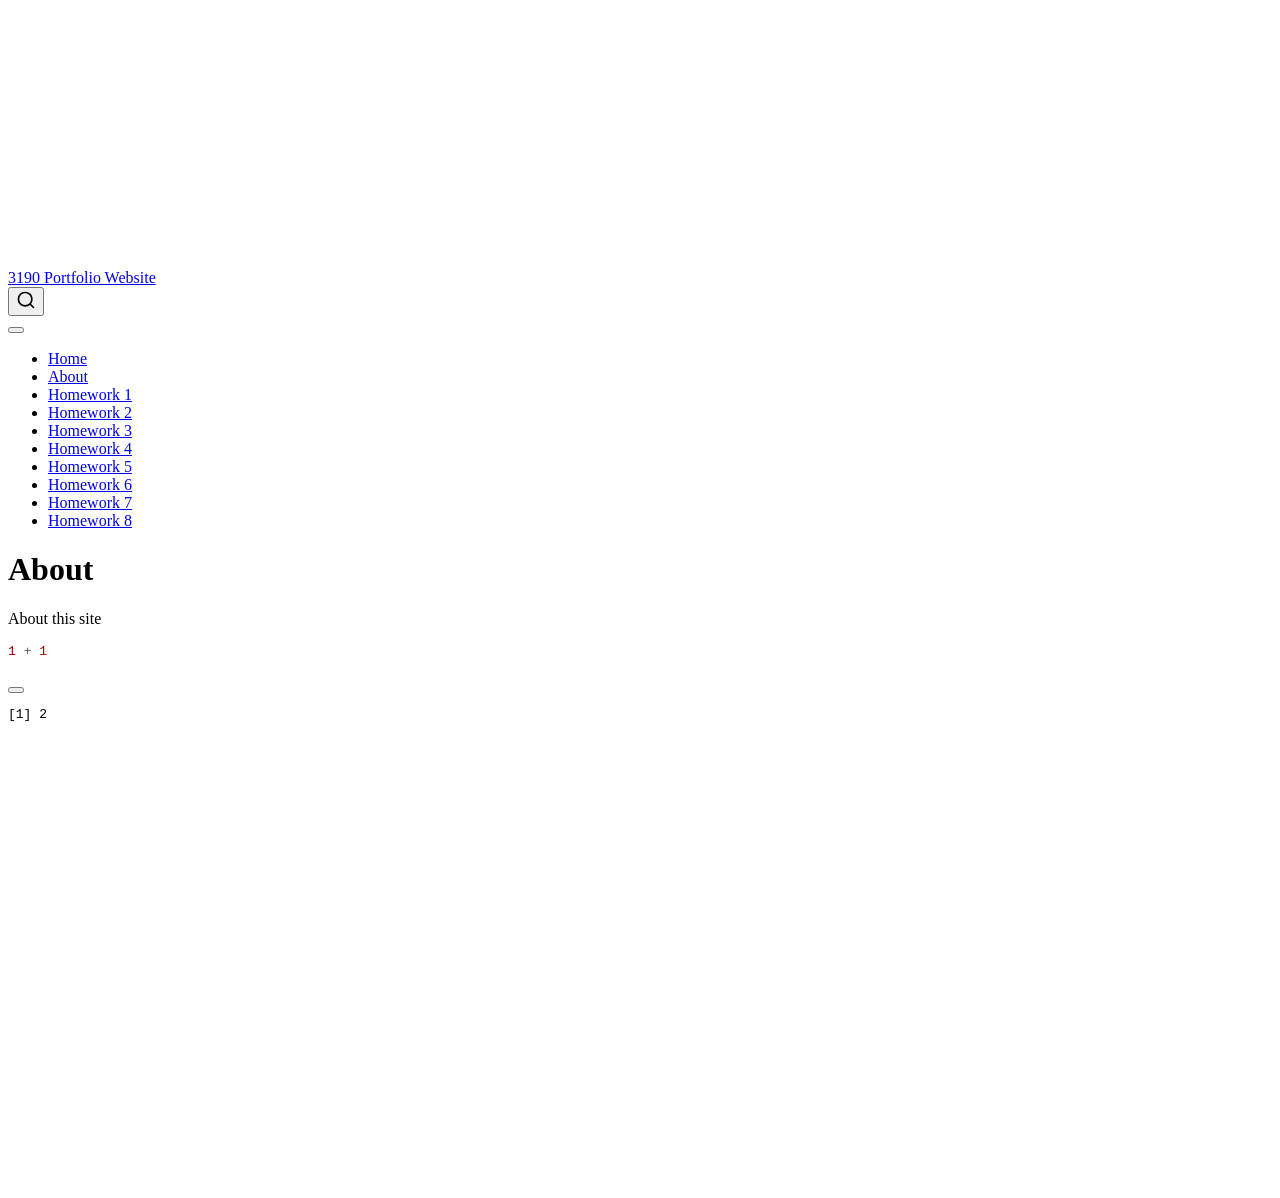
==== docs/about.html @ f3d51ba0 "website" ====
<!DOCTYPE html>
<html xmlns="http://www.w3.org/1999/xhtml" lang="en" xml:lang="en"><head>

<meta charset="utf-8">
<meta name="generator" content="quarto-1.8.25">

<meta name="viewport" content="width=device-width, initial-scale=1.0, user-scalable=yes">


<title>About – 3190 Portfolio Website</title>
<style>
code{white-space: pre-wrap;}
span.smallcaps{font-variant: small-caps;}
div.columns{display: flex; gap: min(4vw, 1.5em);}
div.column{flex: auto; overflow-x: auto;}
div.hanging-indent{margin-left: 1.5em; text-indent: -1.5em;}
ul.task-list{list-style: none;}
ul.task-list li input[type="checkbox"] {
  width: 0.8em;
  margin: 0 0.8em 0.2em -1em; /* quarto-specific, see https://github.com/quarto-dev/quarto-cli/issues/4556 */ 
  vertical-align: middle;
}
/* CSS for syntax highlighting */
html { -webkit-text-size-adjust: 100%; }
pre > code.sourceCode { white-space: pre; position: relative; }
pre > code.sourceCode > span { display: inline-block; line-height: 1.25; }
pre > code.sourceCode > span:empty { height: 1.2em; }
.sourceCode { overflow: visible; }
code.sourceCode > span { color: inherit; text-decoration: inherit; }
div.sourceCode { margin: 1em 0; }
pre.sourceCode { margin: 0; }
@media screen {
div.sourceCode { overflow: auto; }
}
@media print {
pre > code.sourceCode { white-space: pre-wrap; }
pre > code.sourceCode > span { text-indent: -5em; padding-left: 5em; }
}
pre.numberSource code
  { counter-reset: source-line 0; }
pre.numberSource code > span
  { position: relative; left: -4em; counter-increment: source-line; }
pre.numberSource code > span > a:first-child::before
  { content: counter(source-line);
    position: relative; left: -1em; text-align: right; vertical-align: baseline;
    border: none; display: inline-block;
    -webkit-touch-callout: none; -webkit-user-select: none;
    -khtml-user-select: none; -moz-user-select: none;
    -ms-user-select: none; user-select: none;
    padding: 0 4px; width: 4em;
  }
pre.numberSource { margin-left: 3em;  padding-left: 4px; }
div.sourceCode
  {   }
@media screen {
pre > code.sourceCode > span > a:first-child::before { text-decoration: underline; }
}
</style>


<script src="site_libs/quarto-nav/quarto-nav.js"></script>
<script src="site_libs/quarto-nav/headroom.min.js"></script>
<script src="site_libs/clipboard/clipboard.min.js"></script>
<script src="site_libs/quarto-search/autocomplete.umd.js"></script>
<script src="site_libs/quarto-search/fuse.min.js"></script>
<script src="site_libs/quarto-search/quarto-search.js"></script>
<meta name="quarto:offset" content="./">
<script src="site_libs/quarto-html/quarto.js" type="module"></script>
<script src="site_libs/quarto-html/tabsets/tabsets.js" type="module"></script>
<script src="site_libs/quarto-html/axe/axe-check.js" type="module"></script>
<script src="site_libs/quarto-html/popper.min.js"></script>
<script src="site_libs/quarto-html/tippy.umd.min.js"></script>
<script src="site_libs/quarto-html/anchor.min.js"></script>
<link href="site_libs/quarto-html/tippy.css" rel="stylesheet">
<link href="site_libs/quarto-html/quarto-syntax-highlighting-7b89279ff1a6dce999919e0e67d4d9ec.css" rel="stylesheet" id="quarto-text-highlighting-styles">
<script src="site_libs/bootstrap/bootstrap.min.js"></script>
<link href="site_libs/bootstrap/bootstrap-icons.css" rel="stylesheet">
<link href="site_libs/bootstrap/bootstrap-5b4ad623e5705c0698d39aec6f10cf02.min.css" rel="stylesheet" append-hash="true" id="quarto-bootstrap" data-mode="light">
<script id="quarto-search-options" type="application/json">{
  "location": "navbar",
  "copy-button": false,
  "collapse-after": 3,
  "panel-placement": "end",
  "type": "overlay",
  "limit": 50,
  "keyboard-shortcut": [
    "f",
    "/",
    "s"
  ],
  "show-item-context": false,
  "language": {
    "search-no-results-text": "No results",
    "search-matching-documents-text": "matching documents",
    "search-copy-link-title": "Copy link to search",
    "search-hide-matches-text": "Hide additional matches",
    "search-more-match-text": "more match in this document",
    "search-more-matches-text": "more matches in this document",
    "search-clear-button-title": "Clear",
    "search-text-placeholder": "",
    "search-detached-cancel-button-title": "Cancel",
    "search-submit-button-title": "Submit",
    "search-label": "Search"
  }
}</script>


<link rel="stylesheet" href="styles.css">
</head>

<body class="nav-fixed quarto-light">

<div id="quarto-search-results"></div>
  <header id="quarto-header" class="headroom fixed-top">
    <nav class="navbar navbar-expand-lg " data-bs-theme="dark">
      <div class="navbar-container container-fluid">
      <div class="navbar-brand-container mx-auto">
    <a href="./index.html" class="navbar-brand navbar-brand-logo">
    </a>
    <a class="navbar-brand" href="./index.html">
    <span class="navbar-title">3190 Portfolio Website</span>
    </a>
  </div>
            <div id="quarto-search" class="" title="Search"></div>
          <button class="navbar-toggler" type="button" data-bs-toggle="collapse" data-bs-target="#navbarCollapse" aria-controls="navbarCollapse" role="menu" aria-expanded="false" aria-label="Toggle navigation" onclick="if (window.quartoToggleHeadroom) { window.quartoToggleHeadroom(); }">
  <span class="navbar-toggler-icon"></span>
</button>
          <div class="collapse navbar-collapse" id="navbarCollapse">
            <ul class="navbar-nav navbar-nav-scroll me-auto">
  <li class="nav-item">
    <a class="nav-link" href="./index.html"> 
<span class="menu-text">Home</span></a>
  </li>  
  <li class="nav-item">
    <a class="nav-link active" href="./about.html" aria-current="page"> 
<span class="menu-text">About</span></a>
  </li>  
  <li class="nav-item">
    <a class="nav-link" href="./Homework/Homework1_Lucero.html"> 
<span class="menu-text">Homework 1</span></a>
  </li>  
  <li class="nav-item">
    <a class="nav-link" href="./Homework/Homework_2.html"> 
<span class="menu-text">Homework 2</span></a>
  </li>  
  <li class="nav-item">
    <a class="nav-link" href="./Homework/Homework_3.html"> 
<span class="menu-text">Homework 3</span></a>
  </li>  
  <li class="nav-item">
    <a class="nav-link" href="./Homework/Homework_4.html"> 
<span class="menu-text">Homework 4</span></a>
  </li>  
  <li class="nav-item">
    <a class="nav-link" href="./Homework/Homework_5.html"> 
<span class="menu-text">Homework 5</span></a>
  </li>  
  <li class="nav-item">
    <a class="nav-link" href="./Homework/Homework_6.html"> 
<span class="menu-text">Homework 6</span></a>
  </li>  
  <li class="nav-item">
    <a class="nav-link" href="./Homework/Homework_7.html"> 
<span class="menu-text">Homework 7</span></a>
  </li>  
  <li class="nav-item">
    <a class="nav-link" href="./Homework/Homework_8.html"> 
<span class="menu-text">Homework 8</span></a>
  </li>  
</ul>
          </div> <!-- /navcollapse -->
            <div class="quarto-navbar-tools">
</div>
      </div> <!-- /container-fluid -->
    </nav>
</header>
<!-- content -->
<div id="quarto-content" class="quarto-container page-columns page-rows-contents page-layout-article page-navbar">
<!-- sidebar -->
<!-- margin-sidebar -->
    <div id="quarto-margin-sidebar" class="sidebar margin-sidebar zindex-bottom">
        
    </div>
<!-- main -->
<main class="content" id="quarto-document-content">

<header id="title-block-header" class="quarto-title-block default">
<div class="quarto-title">
<h1 class="title">About</h1>
</div>



<div class="quarto-title-meta">

    
  
    
  </div>
  


</header>


<p>About this site</p>
<div class="cell">
<div class="code-copy-outer-scaffold"><div class="sourceCode cell-code" id="cb1"><pre class="sourceCode r code-with-copy"><code class="sourceCode r"><span id="cb1-1"><a href="#cb1-1" aria-hidden="true" tabindex="-1"></a><span class="dv">1</span> <span class="sc">+</span> <span class="dv">1</span></span></code></pre></div><button title="Copy to Clipboard" class="code-copy-button"><i class="bi"></i></button></div>
<div class="cell-output cell-output-stdout">
<pre><code>[1] 2</code></pre>
</div>
</div>



</main> <!-- /main -->
<script id="quarto-html-after-body" type="application/javascript">
  window.document.addEventListener("DOMContentLoaded", function (event) {
    const icon = "";
    const anchorJS = new window.AnchorJS();
    anchorJS.options = {
      placement: 'right',
      icon: icon
    };
    anchorJS.add('.anchored');
    const isCodeAnnotation = (el) => {
      for (const clz of el.classList) {
        if (clz.startsWith('code-annotation-')) {                     
          return true;
        }
      }
      return false;
    }
    const onCopySuccess = function(e) {
      // button target
      const button = e.trigger;
      // don't keep focus
      button.blur();
      // flash "checked"
      button.classList.add('code-copy-button-checked');
      var currentTitle = button.getAttribute("title");
      button.setAttribute("title", "Copied!");
      let tooltip;
      if (window.bootstrap) {
        button.setAttribute("data-bs-toggle", "tooltip");
        button.setAttribute("data-bs-placement", "left");
        button.setAttribute("data-bs-title", "Copied!");
        tooltip = new bootstrap.Tooltip(button, 
          { trigger: "manual", 
            customClass: "code-copy-button-tooltip",
            offset: [0, -8]});
        tooltip.show();    
      }
      setTimeout(function() {
        if (tooltip) {
          tooltip.hide();
          button.removeAttribute("data-bs-title");
          button.removeAttribute("data-bs-toggle");
          button.removeAttribute("data-bs-placement");
        }
        button.setAttribute("title", currentTitle);
        button.classList.remove('code-copy-button-checked');
      }, 1000);
      // clear code selection
      e.clearSelection();
    }
    const getTextToCopy = function(trigger) {
      const outerScaffold = trigger.parentElement.cloneNode(true);
      const codeEl = outerScaffold.querySelector('code');
      for (const childEl of codeEl.children) {
        if (isCodeAnnotation(childEl)) {
          childEl.remove();
        }
      }
      return codeEl.innerText;
    }
    const clipboard = new window.ClipboardJS('.code-copy-button:not([data-in-quarto-modal])', {
      text: getTextToCopy
    });
    clipboard.on('success', onCopySuccess);
    if (window.document.getElementById('quarto-embedded-source-code-modal')) {
      const clipboardModal = new window.ClipboardJS('.code-copy-button[data-in-quarto-modal]', {
        text: getTextToCopy,
        container: window.document.getElementById('quarto-embedded-source-code-modal')
      });
      clipboardModal.on('success', onCopySuccess);
    }
      var localhostRegex = new RegExp(/^(?:http|https):\/\/localhost\:?[0-9]*\//);
      var mailtoRegex = new RegExp(/^mailto:/);
        var filterRegex = new RegExp('/' + window.location.host + '/');
      var isInternal = (href) => {
          return filterRegex.test(href) || localhostRegex.test(href) || mailtoRegex.test(href);
      }
      // Inspect non-navigation links and adorn them if external
     var links = window.document.querySelectorAll('a[href]:not(.nav-link):not(.navbar-brand):not(.toc-action):not(.sidebar-link):not(.sidebar-item-toggle):not(.pagination-link):not(.no-external):not([aria-hidden]):not(.dropdown-item):not(.quarto-navigation-tool):not(.about-link)');
      for (var i=0; i<links.length; i++) {
        const link = links[i];
        if (!isInternal(link.href)) {
          // undo the damage that might have been done by quarto-nav.js in the case of
          // links that we want to consider external
          if (link.dataset.originalHref !== undefined) {
            link.href = link.dataset.originalHref;
          }
        }
      }
    function tippyHover(el, contentFn, onTriggerFn, onUntriggerFn) {
      const config = {
        allowHTML: true,
        maxWidth: 500,
        delay: 100,
        arrow: false,
        appendTo: function(el) {
            return el.parentElement;
        },
        interactive: true,
        interactiveBorder: 10,
        theme: 'quarto',
        placement: 'bottom-start',
      };
      if (contentFn) {
        config.content = contentFn;
      }
      if (onTriggerFn) {
        config.onTrigger = onTriggerFn;
      }
      if (onUntriggerFn) {
        config.onUntrigger = onUntriggerFn;
      }
      window.tippy(el, config); 
    }
    const noterefs = window.document.querySelectorAll('a[role="doc-noteref"]');
    for (var i=0; i<noterefs.length; i++) {
      const ref = noterefs[i];
      tippyHover(ref, function() {
        // use id or data attribute instead here
        let href = ref.getAttribute('data-footnote-href') || ref.getAttribute('href');
        try { href = new URL(href).hash; } catch {}
        const id = href.replace(/^#\/?/, "");
        const note = window.document.getElementById(id);
        if (note) {
          return note.innerHTML;
        } else {
          return "";
        }
      });
    }
    const xrefs = window.document.querySelectorAll('a.quarto-xref');
    const processXRef = (id, note) => {
      // Strip column container classes
      const stripColumnClz = (el) => {
        el.classList.remove("page-full", "page-columns");
        if (el.children) {
          for (const child of el.children) {
            stripColumnClz(child);
          }
        }
      }
      stripColumnClz(note)
      if (id === null || id.startsWith('sec-')) {
        // Special case sections, only their first couple elements
        const container = document.createElement("div");
        if (note.children && note.children.length > 2) {
          container.appendChild(note.children[0].cloneNode(true));
          for (let i = 1; i < note.children.length; i++) {
            const child = note.children[i];
            if (child.tagName === "P" && child.innerText === "") {
              continue;
            } else {
              container.appendChild(child.cloneNode(true));
              break;
            }
          }
          if (window.Quarto?.typesetMath) {
            window.Quarto.typesetMath(container);
          }
          return container.innerHTML
        } else {
          if (window.Quarto?.typesetMath) {
            window.Quarto.typesetMath(note);
          }
          return note.innerHTML;
        }
      } else {
        // Remove any anchor links if they are present
        const anchorLink = note.querySelector('a.anchorjs-link');
        if (anchorLink) {
          anchorLink.remove();
        }
        if (window.Quarto?.typesetMath) {
          window.Quarto.typesetMath(note);
        }
        if (note.classList.contains("callout")) {
          return note.outerHTML;
        } else {
          return note.innerHTML;
        }
      }
    }
    for (var i=0; i<xrefs.length; i++) {
      const xref = xrefs[i];
      tippyHover(xref, undefined, function(instance) {
        instance.disable();
        let url = xref.getAttribute('href');
        let hash = undefined; 
        if (url.startsWith('#')) {
          hash = url;
        } else {
          try { hash = new URL(url).hash; } catch {}
        }
        if (hash) {
          const id = hash.replace(/^#\/?/, "");
          const note = window.document.getElementById(id);
          if (note !== null) {
            try {
              const html = processXRef(id, note.cloneNode(true));
              instance.setContent(html);
            } finally {
              instance.enable();
              instance.show();
            }
          } else {
            // See if we can fetch this
            fetch(url.split('#')[0])
            .then(res => res.text())
            .then(html => {
              const parser = new DOMParser();
              const htmlDoc = parser.parseFromString(html, "text/html");
              const note = htmlDoc.getElementById(id);
              if (note !== null) {
                const html = processXRef(id, note);
                instance.setContent(html);
              } 
            }).finally(() => {
              instance.enable();
              instance.show();
            });
          }
        } else {
          // See if we can fetch a full url (with no hash to target)
          // This is a special case and we should probably do some content thinning / targeting
          fetch(url)
          .then(res => res.text())
          .then(html => {
            const parser = new DOMParser();
            const htmlDoc = parser.parseFromString(html, "text/html");
            const note = htmlDoc.querySelector('main.content');
            if (note !== null) {
              // This should only happen for chapter cross references
              // (since there is no id in the URL)
              // remove the first header
              if (note.children.length > 0 && note.children[0].tagName === "HEADER") {
                note.children[0].remove();
              }
              const html = processXRef(null, note);
              instance.setContent(html);
            } 
          }).finally(() => {
            instance.enable();
            instance.show();
          });
        }
      }, function(instance) {
      });
    }
        let selectedAnnoteEl;
        const selectorForAnnotation = ( cell, annotation) => {
          let cellAttr = 'data-code-cell="' + cell + '"';
          let lineAttr = 'data-code-annotation="' +  annotation + '"';
          const selector = 'span[' + cellAttr + '][' + lineAttr + ']';
          return selector;
        }
        const selectCodeLines = (annoteEl) => {
          const doc = window.document;
          const targetCell = annoteEl.getAttribute("data-target-cell");
          const targetAnnotation = annoteEl.getAttribute("data-target-annotation");
          const annoteSpan = window.document.querySelector(selectorForAnnotation(targetCell, targetAnnotation));
          const lines = annoteSpan.getAttribute("data-code-lines").split(",");
          const lineIds = lines.map((line) => {
            return targetCell + "-" + line;
          })
          let top = null;
          let height = null;
          let parent = null;
          if (lineIds.length > 0) {
              //compute the position of the single el (top and bottom and make a div)
              const el = window.document.getElementById(lineIds[0]);
              top = el.offsetTop;
              height = el.offsetHeight;
              parent = el.parentElement.parentElement;
            if (lineIds.length > 1) {
              const lastEl = window.document.getElementById(lineIds[lineIds.length - 1]);
              const bottom = lastEl.offsetTop + lastEl.offsetHeight;
              height = bottom - top;
            }
            if (top !== null && height !== null && parent !== null) {
              // cook up a div (if necessary) and position it 
              let div = window.document.getElementById("code-annotation-line-highlight");
              if (div === null) {
                div = window.document.createElement("div");
                div.setAttribute("id", "code-annotation-line-highlight");
                div.style.position = 'absolute';
                parent.appendChild(div);
              }
              div.style.top = top - 2 + "px";
              div.style.height = height + 4 + "px";
              div.style.left = 0;
              let gutterDiv = window.document.getElementById("code-annotation-line-highlight-gutter");
              if (gutterDiv === null) {
                gutterDiv = window.document.createElement("div");
                gutterDiv.setAttribute("id", "code-annotation-line-highlight-gutter");
                gutterDiv.style.position = 'absolute';
                const codeCell = window.document.getElementById(targetCell);
                const gutter = codeCell.querySelector('.code-annotation-gutter');
                gutter.appendChild(gutterDiv);
              }
              gutterDiv.style.top = top - 2 + "px";
              gutterDiv.style.height = height + 4 + "px";
            }
            selectedAnnoteEl = annoteEl;
          }
        };
        const unselectCodeLines = () => {
          const elementsIds = ["code-annotation-line-highlight", "code-annotation-line-highlight-gutter"];
          elementsIds.forEach((elId) => {
            const div = window.document.getElementById(elId);
            if (div) {
              div.remove();
            }
          });
          selectedAnnoteEl = undefined;
        };
          // Handle positioning of the toggle
      window.addEventListener(
        "resize",
        throttle(() => {
          elRect = undefined;
          if (selectedAnnoteEl) {
            selectCodeLines(selectedAnnoteEl);
          }
        }, 10)
      );
      function throttle(fn, ms) {
      let throttle = false;
      let timer;
        return (...args) => {
          if(!throttle) { // first call gets through
              fn.apply(this, args);
              throttle = true;
          } else { // all the others get throttled
              if(timer) clearTimeout(timer); // cancel #2
              timer = setTimeout(() => {
                fn.apply(this, args);
                timer = throttle = false;
              }, ms);
          }
        };
      }
        // Attach click handler to the DT
        const annoteDls = window.document.querySelectorAll('dt[data-target-cell]');
        for (const annoteDlNode of annoteDls) {
          annoteDlNode.addEventListener('click', (event) => {
            const clickedEl = event.target;
            if (clickedEl !== selectedAnnoteEl) {
              unselectCodeLines();
              const activeEl = window.document.querySelector('dt[data-target-cell].code-annotation-active');
              if (activeEl) {
                activeEl.classList.remove('code-annotation-active');
              }
              selectCodeLines(clickedEl);
              clickedEl.classList.add('code-annotation-active');
            } else {
              // Unselect the line
              unselectCodeLines();
              clickedEl.classList.remove('code-annotation-active');
            }
          });
        }
    const findCites = (el) => {
      const parentEl = el.parentElement;
      if (parentEl) {
        const cites = parentEl.dataset.cites;
        if (cites) {
          return {
            el,
            cites: cites.split(' ')
          };
        } else {
          return findCites(el.parentElement)
        }
      } else {
        return undefined;
      }
    };
    var bibliorefs = window.document.querySelectorAll('a[role="doc-biblioref"]');
    for (var i=0; i<bibliorefs.length; i++) {
      const ref = bibliorefs[i];
      const citeInfo = findCites(ref);
      if (citeInfo) {
        tippyHover(citeInfo.el, function() {
          var popup = window.document.createElement('div');
          citeInfo.cites.forEach(function(cite) {
            var citeDiv = window.document.createElement('div');
            citeDiv.classList.add('hanging-indent');
            citeDiv.classList.add('csl-entry');
            var biblioDiv = window.document.getElementById('ref-' + cite);
            if (biblioDiv) {
              citeDiv.innerHTML = biblioDiv.innerHTML;
            }
            popup.appendChild(citeDiv);
          });
          return popup.innerHTML;
        });
      }
    }
  });
  </script>
</div> <!-- /content -->




</body></html>
---- docs/site_libs/quarto-html/tippy.css ----
.tippy-box[data-animation=fade][data-state=hidden]{opacity:0}[data-tippy-root]{max-width:calc(100vw - 10px)}.tippy-box{position:relative;background-color:#333;color:#fff;border-radius:4px;font-size:14px;line-height:1.4;white-space:normal;outline:0;transition-property:transform,visibility,opacity}.tippy-box[data-placement^=top]>.tippy-arrow{bottom:0}.tippy-box[data-placement^=top]>.tippy-arrow:before{bottom:-7px;left:0;border-width:8px 8px 0;border-top-color:initial;transform-origin:center top}.tippy-box[data-placement^=bottom]>.tippy-arrow{top:0}.tippy-box[data-placement^=bottom]>.tippy-arrow:before{top:-7px;left:0;border-width:0 8px 8px;border-bottom-color:initial;transform-origin:center bottom}.tippy-box[data-placement^=left]>.tippy-arrow{right:0}.tippy-box[data-placement^=left]>.tippy-arrow:before{border-width:8px 0 8px 8px;border-left-color:initial;right:-7px;transform-origin:center left}.tippy-box[data-placement^=right]>.tippy-arrow{left:0}.tippy-box[data-placement^=right]>.tippy-arrow:before{left:-7px;border-width:8px 8px 8px 0;border-right-color:initial;transform-origin:center right}.tippy-box[data-inertia][data-state=visible]{transition-timing-function:cubic-bezier(.54,1.5,.38,1.11)}.tippy-arrow{width:16px;height:16px;color:#333}.tippy-arrow:before{content:"";position:absolute;border-color:transparent;border-style:solid}.tippy-content{position:relative;padding:5px 9px;z-index:1}
---- docs/site_libs/quarto-html/quarto-syntax-highlighting-7b89279ff1a6dce999919e0e67d4d9ec.css ----
/* quarto syntax highlight colors */
:root {
  --quarto-hl-ot-color: #003B4F;
  --quarto-hl-at-color: #657422;
  --quarto-hl-ss-color: #20794D;
  --quarto-hl-an-color: #5E5E5E;
  --quarto-hl-fu-color: #4758AB;
  --quarto-hl-st-color: #20794D;
  --quarto-hl-cf-color: #003B4F;
  --quarto-hl-op-color: #5E5E5E;
  --quarto-hl-er-color: #AD0000;
  --quarto-hl-bn-color: #AD0000;
  --quarto-hl-al-color: #AD0000;
  --quarto-hl-va-color: #111111;
  --quarto-hl-bu-color: inherit;
  --quarto-hl-ex-color: inherit;
  --quarto-hl-pp-color: #AD0000;
  --quarto-hl-in-color: #5E5E5E;
  --quarto-hl-vs-color: #20794D;
  --quarto-hl-wa-color: #5E5E5E;
  --quarto-hl-do-color: #5E5E5E;
  --quarto-hl-im-color: #00769E;
  --quarto-hl-ch-color: #20794D;
  --quarto-hl-dt-color: #AD0000;
  --quarto-hl-fl-color: #AD0000;
  --quarto-hl-co-color: #5E5E5E;
  --quarto-hl-cv-color: #5E5E5E;
  --quarto-hl-cn-color: #8f5902;
  --quarto-hl-sc-color: #5E5E5E;
  --quarto-hl-dv-color: #AD0000;
  --quarto-hl-kw-color: #003B4F;
}

/* other quarto variables */
:root {
  --quarto-font-monospace: SFMono-Regular, Menlo, Monaco, Consolas, "Liberation Mono", "Courier New", monospace;
}

/* syntax highlight based on Pandoc's rules */
pre > code.sourceCode > span {
  color: #003B4F;
}

code.sourceCode > span {
  color: #003B4F;
}

div.sourceCode,
div.sourceCode pre.sourceCode {
  color: #003B4F;
}

/* Normal */
code span {
  color: #003B4F;
}

/* Alert */
code span.al {
  color: #AD0000;
  font-style: inherit;
}

/* Annotation */
code span.an {
  color: #5E5E5E;
  font-style: inherit;
}

/* Attribute */
code span.at {
  color: #657422;
  font-style: inherit;
}

/* BaseN */
code span.bn {
  color: #AD0000;
  font-style: inherit;
}

/* BuiltIn */
code span.bu {
  font-style: inherit;
}

/* ControlFlow */
code span.cf {
  color: #003B4F;
  font-weight: bold;
  font-style: inherit;
}

/* Char */
code span.ch {
  color: #20794D;
  font-style: inherit;
}

/* Constant */
code span.cn {
  color: #8f5902;
  font-style: inherit;
}

/* Comment */
code span.co {
  color: #5E5E5E;
  font-style: inherit;
}

/* CommentVar */
code span.cv {
  color: #5E5E5E;
  font-style: italic;
}

/* Documentation */
code span.do {
  color: #5E5E5E;
  font-style: italic;
}

/* DataType */
code span.dt {
  color: #AD0000;
  font-style: inherit;
}

/* DecVal */
code span.dv {
  color: #AD0000;
  font-style: inherit;
}

/* Error */
code span.er {
  color: #AD0000;
  font-style: inherit;
}

/* Extension */
code span.ex {
  font-style: inherit;
}

/* Float */
code span.fl {
  color: #AD0000;
  font-style: inherit;
}

/* Function */
code span.fu {
  color: #4758AB;
  font-style: inherit;
}

/* Import */
code span.im {
  color: #00769E;
  font-style: inherit;
}

/* Information */
code span.in {
  color: #5E5E5E;
  font-style: inherit;
}

/* Keyword */
code span.kw {
  color: #003B4F;
  font-weight: bold;
  font-style: inherit;
}

/* Operator */
code span.op {
  color: #5E5E5E;
  font-style: inherit;
}

/* Other */
code span.ot {
  color: #003B4F;
  font-style: inherit;
}

/* Preprocessor */
code span.pp {
  color: #AD0000;
  font-style: inherit;
}

/* SpecialChar */
code span.sc {
  color: #5E5E5E;
  font-style: inherit;
}

/* SpecialString */
code span.ss {
  color: #20794D;
  font-style: inherit;
}

/* String */
code span.st {
  color: #20794D;
  font-style: inherit;
}

/* Variable */
code span.va {
  color: #111111;
  font-style: inherit;
}

/* VerbatimString */
code span.vs {
  color: #20794D;
  font-style: inherit;
}

/* Warning */
code span.wa {
  color: #5E5E5E;
  font-style: italic;
}

.prevent-inlining {
  content: "</";
}

/*# sourceMappingURL=3944bc705cfaf4c80e56f77c5205168a.css.map */
---- docs/styles.css ----
/* css styles */
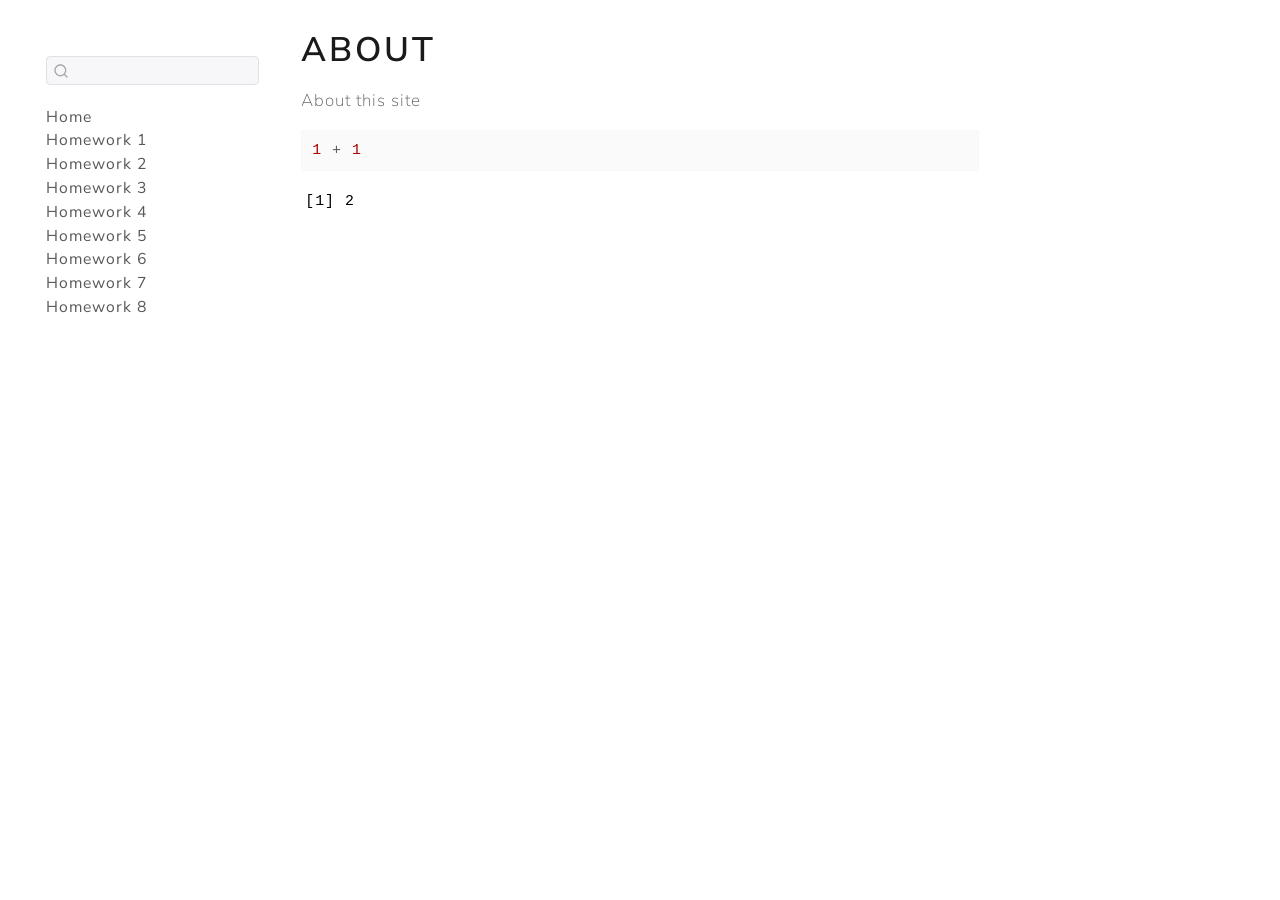
==== commit 701a7d79: "Changes2" ====
--- a/docs/about.html
+++ b/docs/about.html
@@ -75,13 +75,13 @@
 <link href="site_libs/quarto-html/quarto-syntax-highlighting-7b89279ff1a6dce999919e0e67d4d9ec.css" rel="stylesheet" id="quarto-text-highlighting-styles">
 <script src="site_libs/bootstrap/bootstrap.min.js"></script>
 <link href="site_libs/bootstrap/bootstrap-icons.css" rel="stylesheet">
-<link href="site_libs/bootstrap/bootstrap-5b4ad623e5705c0698d39aec6f10cf02.min.css" rel="stylesheet" append-hash="true" id="quarto-bootstrap" data-mode="light">
+<link href="site_libs/bootstrap/bootstrap-26827f95213357c060b998e0666f8ebe.min.css" rel="stylesheet" append-hash="true" id="quarto-bootstrap" data-mode="light">
 <script id="quarto-search-options" type="application/json">{
-  "location": "navbar",
+  "location": "sidebar",
   "copy-button": false,
   "collapse-after": 3,
-  "panel-placement": "end",
-  "type": "overlay",
+  "panel-placement": "start",
+  "type": "textbox",
   "limit": 50,
   "keyboard-shortcut": [
     "f",
@@ -108,75 +108,97 @@
 <link rel="stylesheet" href="styles.css">
 </head>
 
-<body class="nav-fixed quarto-light">
+<body class="nav-sidebar floating quarto-light">
 
 <div id="quarto-search-results"></div>
   <header id="quarto-header" class="headroom fixed-top">
-    <nav class="navbar navbar-expand-lg " data-bs-theme="dark">
-      <div class="navbar-container container-fluid">
-      <div class="navbar-brand-container mx-auto">
-    <a href="./index.html" class="navbar-brand navbar-brand-logo">
-    </a>
-    <a class="navbar-brand" href="./index.html">
-    <span class="navbar-title">3190 Portfolio Website</span>
-    </a>
-  </div>
-            <div id="quarto-search" class="" title="Search"></div>
-          <button class="navbar-toggler" type="button" data-bs-toggle="collapse" data-bs-target="#navbarCollapse" aria-controls="navbarCollapse" role="menu" aria-expanded="false" aria-label="Toggle navigation" onclick="if (window.quartoToggleHeadroom) { window.quartoToggleHeadroom(); }">
-  <span class="navbar-toggler-icon"></span>
-</button>
-          <div class="collapse navbar-collapse" id="navbarCollapse">
-            <ul class="navbar-nav navbar-nav-scroll me-auto">
-  <li class="nav-item">
-    <a class="nav-link" href="./index.html"> 
-<span class="menu-text">Home</span></a>
-  </li>  
-  <li class="nav-item">
-    <a class="nav-link active" href="./about.html" aria-current="page"> 
-<span class="menu-text">About</span></a>
-  </li>  
-  <li class="nav-item">
-    <a class="nav-link" href="./Homework/Homework1_Lucero.html"> 
-<span class="menu-text">Homework 1</span></a>
-  </li>  
-  <li class="nav-item">
-    <a class="nav-link" href="./Homework/Homework_2.html"> 
-<span class="menu-text">Homework 2</span></a>
-  </li>  
-  <li class="nav-item">
-    <a class="nav-link" href="./Homework/Homework_3.html"> 
-<span class="menu-text">Homework 3</span></a>
-  </li>  
-  <li class="nav-item">
-    <a class="nav-link" href="./Homework/Homework_4.html"> 
-<span class="menu-text">Homework 4</span></a>
-  </li>  
-  <li class="nav-item">
-    <a class="nav-link" href="./Homework/Homework_5.html"> 
-<span class="menu-text">Homework 5</span></a>
-  </li>  
-  <li class="nav-item">
-    <a class="nav-link" href="./Homework/Homework_6.html"> 
-<span class="menu-text">Homework 6</span></a>
-  </li>  
-  <li class="nav-item">
-    <a class="nav-link" href="./Homework/Homework_7.html"> 
-<span class="menu-text">Homework 7</span></a>
-  </li>  
-  <li class="nav-item">
-    <a class="nav-link" href="./Homework/Homework_8.html"> 
-<span class="menu-text">Homework 8</span></a>
-  </li>  
-</ul>
-          </div> <!-- /navcollapse -->
-            <div class="quarto-navbar-tools">
-</div>
-      </div> <!-- /container-fluid -->
-    </nav>
+  <nav class="quarto-secondary-nav">
+    <div class="container-fluid d-flex">
+      <button type="button" class="quarto-btn-toggle btn" data-bs-toggle="collapse" role="button" data-bs-target=".quarto-sidebar-collapse-item" aria-controls="quarto-sidebar" aria-expanded="false" aria-label="Toggle sidebar navigation" onclick="if (window.quartoToggleHeadroom) { window.quartoToggleHeadroom(); }">
+        <i class="bi bi-layout-text-sidebar-reverse"></i>
+      </button>
+        <nav class="quarto-page-breadcrumbs" aria-label="breadcrumb"><ol class="breadcrumb"><li class="breadcrumb-item">About</li></ol></nav>
+        <a class="flex-grow-1" role="navigation" data-bs-toggle="collapse" data-bs-target=".quarto-sidebar-collapse-item" aria-controls="quarto-sidebar" aria-expanded="false" aria-label="Toggle sidebar navigation" onclick="if (window.quartoToggleHeadroom) { window.quartoToggleHeadroom(); }">      
+        </a>
+      <button type="button" class="btn quarto-search-button" aria-label="Search" onclick="window.quartoOpenSearch();">
+        <i class="bi bi-search"></i>
+      </button>
+    </div>
+  </nav>
 </header>
 <!-- content -->
-<div id="quarto-content" class="quarto-container page-columns page-rows-contents page-layout-article page-navbar">
+<div id="quarto-content" class="quarto-container page-columns page-rows-contents page-layout-article">
 <!-- sidebar -->
+  <nav id="quarto-sidebar" class="sidebar collapse collapse-horizontal quarto-sidebar-collapse-item sidebar-navigation floating overflow-auto">
+    <div class="pt-lg-2 mt-2 text-left sidebar-header">
+      <a href="./index.html" class="sidebar-logo-link">
+      </a>
+      </div>
+        <div class="mt-2 flex-shrink-0 align-items-center">
+        <div class="sidebar-search">
+        <div id="quarto-search" class="" title="Search"></div>
+        </div>
+        </div>
+    <div class="sidebar-menu-container"> 
+    <ul class="list-unstyled mt-1">
+        <li class="sidebar-item">
+  <div class="sidebar-item-container"> 
+  <a href="./index.html" class="sidebar-item-text sidebar-link">
+ <span class="menu-text">Home</span></a>
+  </div>
+</li>
+        <li class="sidebar-item">
+  <div class="sidebar-item-container"> 
+  <a href="./Homework/Homework1_Lucero.html" class="sidebar-item-text sidebar-link">
+ <span class="menu-text">Homework 1</span></a>
+  </div>
+</li>
+        <li class="sidebar-item">
+  <div class="sidebar-item-container"> 
+  <a href="./Homework/Homework_2.html" class="sidebar-item-text sidebar-link">
+ <span class="menu-text">Homework 2</span></a>
+  </div>
+</li>
+        <li class="sidebar-item">
+  <div class="sidebar-item-container"> 
+  <a href="./Homework/Homework_3.html" class="sidebar-item-text sidebar-link">
+ <span class="menu-text">Homework 3</span></a>
+  </div>
+</li>
+        <li class="sidebar-item">
+  <div class="sidebar-item-container"> 
+  <a href="./Homework/Homework_4.html" class="sidebar-item-text sidebar-link">
+ <span class="menu-text">Homework 4</span></a>
+  </div>
+</li>
+        <li class="sidebar-item">
+  <div class="sidebar-item-container"> 
+  <a href="./Homework/Homework_5.html" class="sidebar-item-text sidebar-link">
+ <span class="menu-text">Homework 5</span></a>
+  </div>
+</li>
+        <li class="sidebar-item">
+  <div class="sidebar-item-container"> 
+  <a href="./Homework/Homework_6.html" class="sidebar-item-text sidebar-link">
+ <span class="menu-text">Homework 6</span></a>
+  </div>
+</li>
+        <li class="sidebar-item">
+  <div class="sidebar-item-container"> 
+  <a href="./Homework/Homework_7.html" class="sidebar-item-text sidebar-link">
+ <span class="menu-text">Homework 7</span></a>
+  </div>
+</li>
+        <li class="sidebar-item">
+  <div class="sidebar-item-container"> 
+  <a href="./Homework/Homework_8.html" class="sidebar-item-text sidebar-link">
+ <span class="menu-text">Homework 8</span></a>
+  </div>
+</li>
+    </ul>
+    </div>
+</nav>
+<div id="quarto-sidebar-glass" class="quarto-sidebar-collapse-item" data-bs-toggle="collapse" data-bs-target=".quarto-sidebar-collapse-item"></div>
 <!-- margin-sidebar -->
     <div id="quarto-margin-sidebar" class="sidebar margin-sidebar zindex-bottom">
         
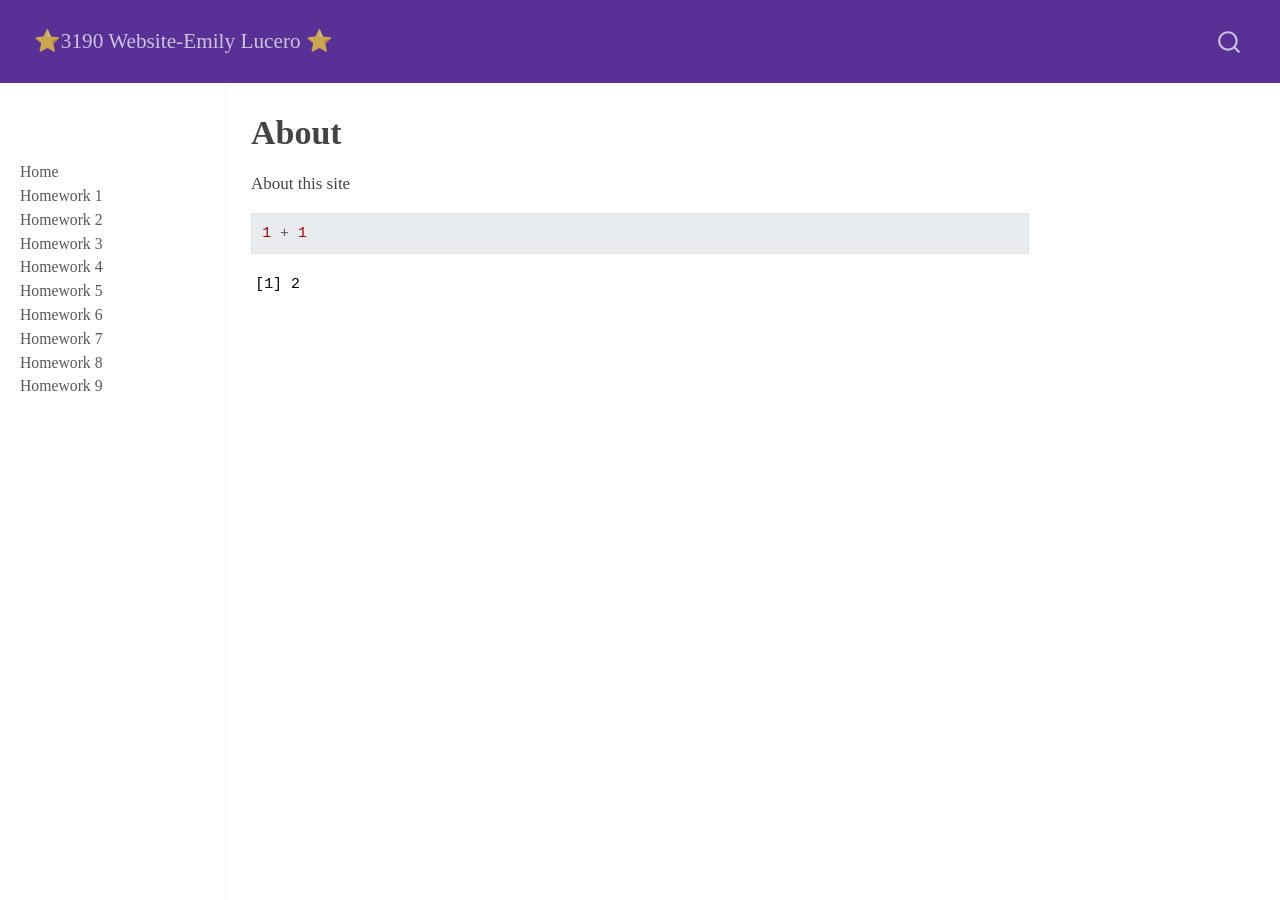
==== commit 0685d77b: "Changes3" ====
--- a/docs/about.html
+++ b/docs/about.html
@@ -7,7 +7,7 @@
 <meta name="viewport" content="width=device-width, initial-scale=1.0, user-scalable=yes">
 
 
-<title>About – 3190 Portfolio Website</title>
+<title>About – ⭐️3190 Website-Emily Lucero ⭐️</title>
 <style>
 code{white-space: pre-wrap;}
 span.smallcaps{font-variant: small-caps;}
@@ -75,13 +75,13 @@
 <link href="site_libs/quarto-html/quarto-syntax-highlighting-7b89279ff1a6dce999919e0e67d4d9ec.css" rel="stylesheet" id="quarto-text-highlighting-styles">
 <script src="site_libs/bootstrap/bootstrap.min.js"></script>
 <link href="site_libs/bootstrap/bootstrap-icons.css" rel="stylesheet">
-<link href="site_libs/bootstrap/bootstrap-26827f95213357c060b998e0666f8ebe.min.css" rel="stylesheet" append-hash="true" id="quarto-bootstrap" data-mode="light">
+<link href="site_libs/bootstrap/bootstrap-c08039fc8f4e0b44789722df37042012.min.css" rel="stylesheet" append-hash="true" id="quarto-bootstrap" data-mode="light">
 <script id="quarto-search-options" type="application/json">{
-  "location": "sidebar",
+  "location": "navbar",
   "copy-button": false,
   "collapse-after": 3,
-  "panel-placement": "start",
-  "type": "textbox",
+  "panel-placement": "end",
+  "type": "overlay",
   "limit": 50,
   "keyboard-shortcut": [
     "f",
@@ -108,10 +108,31 @@
 <link rel="stylesheet" href="styles.css">
 </head>
 
-<body class="nav-sidebar floating quarto-light">
+<body class="nav-sidebar docked nav-fixed quarto-light">
 
 <div id="quarto-search-results"></div>
   <header id="quarto-header" class="headroom fixed-top">
+    <nav class="navbar navbar-expand-lg " data-bs-theme="dark">
+      <div class="navbar-container container-fluid">
+      <div class="navbar-brand-container mx-auto">
+    <a href="./index.html" class="navbar-brand navbar-brand-logo">
+    </a>
+    <a class="navbar-brand" href="./index.html">
+    <span class="navbar-title">⭐️3190 Website-Emily Lucero ⭐️</span>
+    </a>
+  </div>
+            <div id="quarto-search" class="" title="Search"></div>
+          <button class="navbar-toggler" type="button" data-bs-toggle="collapse" data-bs-target="#navbarCollapse" aria-controls="navbarCollapse" role="menu" aria-expanded="false" aria-label="Toggle navigation" onclick="if (window.quartoToggleHeadroom) { window.quartoToggleHeadroom(); }">
+  <span class="navbar-toggler-icon"></span>
+</button>
+          <div class="collapse navbar-collapse" id="navbarCollapse">
+            <ul class="navbar-nav navbar-nav-scroll me-auto">
+</ul>
+          </div> <!-- /navcollapse -->
+            <div class="quarto-navbar-tools">
+</div>
+      </div> <!-- /container-fluid -->
+    </nav>
   <nav class="quarto-secondary-nav">
     <div class="container-fluid d-flex">
       <button type="button" class="quarto-btn-toggle btn" data-bs-toggle="collapse" role="button" data-bs-target=".quarto-sidebar-collapse-item" aria-controls="quarto-sidebar" aria-expanded="false" aria-label="Toggle sidebar navigation" onclick="if (window.quartoToggleHeadroom) { window.quartoToggleHeadroom(); }">
@@ -127,9 +148,9 @@
   </nav>
 </header>
 <!-- content -->
-<div id="quarto-content" class="quarto-container page-columns page-rows-contents page-layout-article">
+<div id="quarto-content" class="quarto-container page-columns page-rows-contents page-layout-article page-navbar">
 <!-- sidebar -->
-  <nav id="quarto-sidebar" class="sidebar collapse collapse-horizontal quarto-sidebar-collapse-item sidebar-navigation floating overflow-auto">
+  <nav id="quarto-sidebar" class="sidebar collapse collapse-horizontal quarto-sidebar-collapse-item sidebar-navigation docked overflow-auto">
     <div class="pt-lg-2 mt-2 text-left sidebar-header">
       <a href="./index.html" class="sidebar-logo-link">
       </a>
@@ -193,6 +214,12 @@
   <div class="sidebar-item-container"> 
   <a href="./Homework/Homework_8.html" class="sidebar-item-text sidebar-link">
  <span class="menu-text">Homework 8</span></a>
+  </div>
+</li>
+        <li class="sidebar-item">
+  <div class="sidebar-item-container"> 
+  <a href="./Homework/Homework_9.html" class="sidebar-item-text sidebar-link">
+ <span class="menu-text">Homework 9</span></a>
   </div>
 </li>
     </ul>
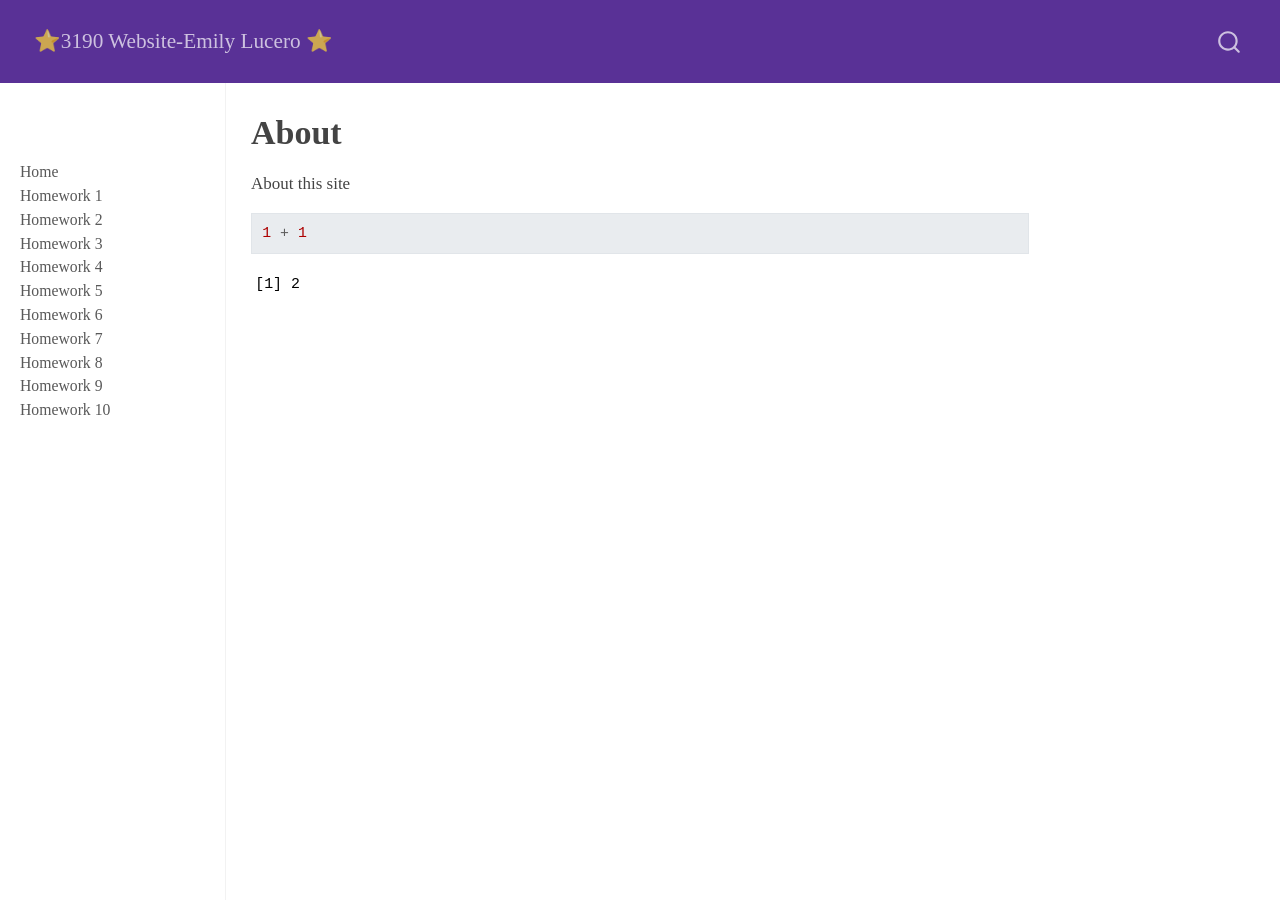
==== commit eb7500ea: "fix" ====
--- a/docs/about.html
+++ b/docs/about.html
@@ -222,6 +222,12 @@
  <span class="menu-text">Homework 9</span></a>
   </div>
 </li>
+        <li class="sidebar-item">
+  <div class="sidebar-item-container"> 
+  <a href="./Homework/Homework_10.html" class="sidebar-item-text sidebar-link">
+ <span class="menu-text">Homework 10</span></a>
+  </div>
+</li>
     </ul>
     </div>
 </nav>
